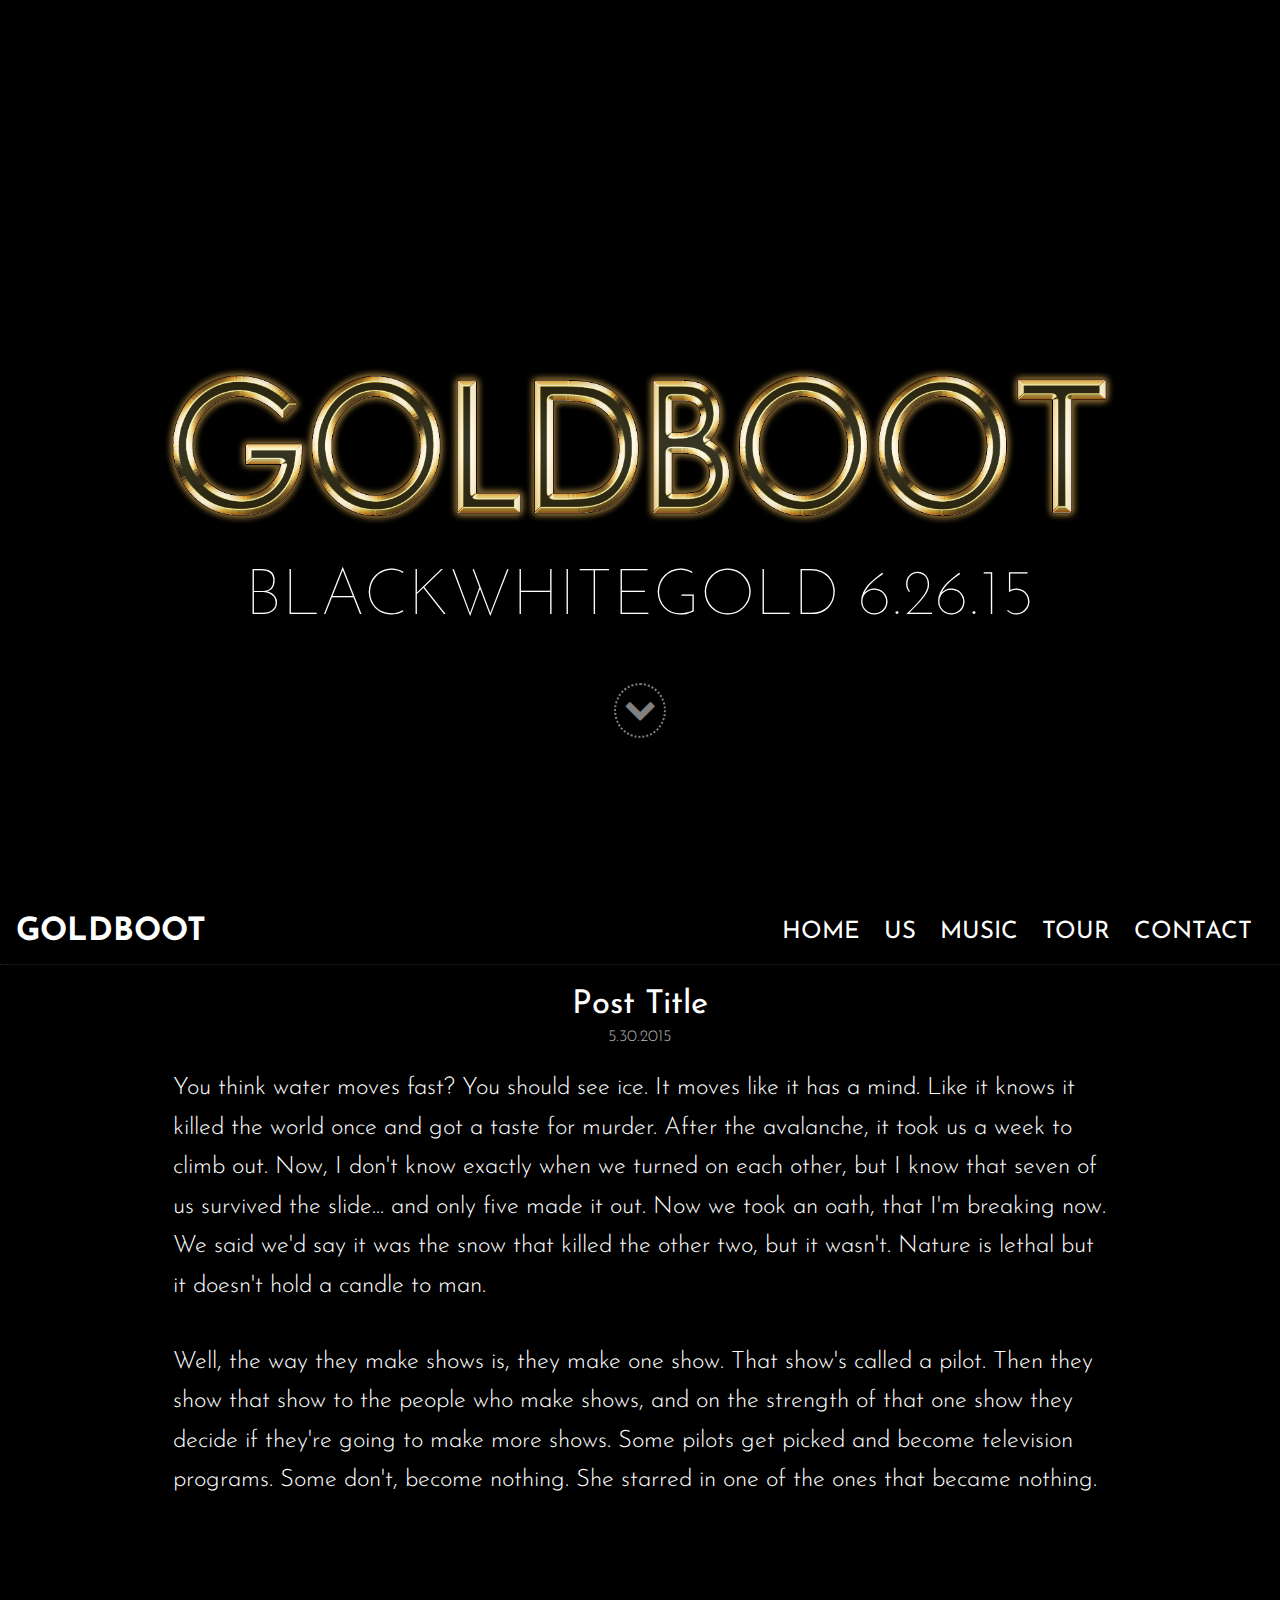
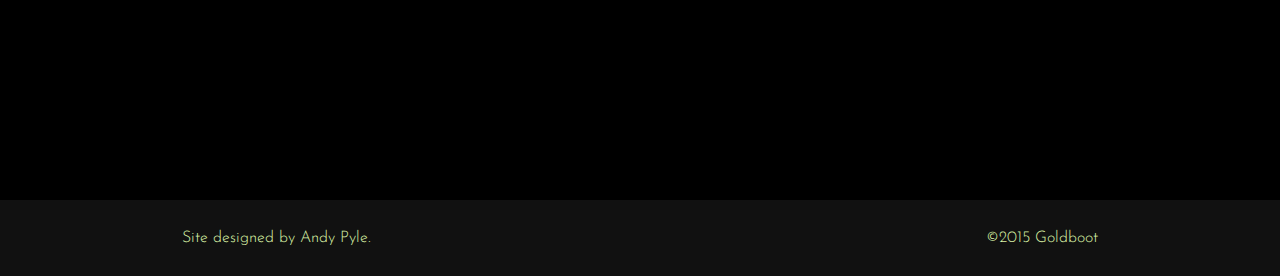
==== index.html @ b39513c5 "Base layout good to go." ====
<!DOCTYPE html>
<html lang="en">
<head>
	<meta charset="UTF-8">
	<title>Goldboot</title>
	<link rel="stylesheet" href="bower_components/font-awesome/css/font-awesome.min.css">
	<link href='http://fonts.googleapis.com/css?family=Josefin+Sans:100,300,400,700' rel='stylesheet' type='text/css'>
	<link rel="stylesheet" href="css/style.min.css">
</head>
<body>
	<header>
		<div class="gb-logo">
			<div class="bwg-coming-soon">
				<p>blackwhitegold 6.26.15</p>
				<a href="#nav" class="scroller"><i class="fa fa-chevron-down"></i></a>
			</div>
		</div>
	</header>

	<main>
		<nav id="nav" class="row">
			<div class="brandname">
				<a href="#">Goldboot</a>
			</div>
			<ul class="navigation">
				<li>
					<a href="#">Home</a>
					<a href="#">Us</a>
					<a href="#">Music</a>
					<a href="#">Tour</a>
					<a href="#">Contact</a>
				</li>
			</ul>
		</nav>
		<section id="blog">
			<article class="blog-post">
				<div class="blog-post-header">
					<h2>Post Title</h2>
					<span class="blog-post-date">5.30.2015</span>
				</div>
				<div class="blog-post-content">
					<p>You think water moves fast? You should see ice. It moves like it has a mind. Like it knows it killed the world once and got a taste for murder. After the avalanche, it took us a week to climb out. Now, I don't know exactly when we turned on each other, but I know that seven of us survived the slide... and only five made it out. Now we took an oath, that I'm breaking now. We said we'd say it was the snow that killed the other two, but it wasn't. Nature is lethal but it doesn't hold a candle to man. </p>

					<p>Well, the way they make shows is, they make one show. That show's called a pilot. Then they show that show to the people who make shows, and on the strength of that one show they decide if they're going to make more shows. Some pilots get picked and become television programs. Some don't, become nothing. She starred in one of the ones that became nothing. </p>
				</div>
			</article>
		</section>
	</main>

	<footer>
		<div class="row foot">
			<div class="container-smaller">
				<div class="col footer-left">
					<p>Site designed by Andy Pyle.</p>
				</div>
				<div class="col footer-right">
					<p>&copy;2015 Goldboot</p>
				</div>
			</div>
		</div>
	</footer>

	<script src="bower_components/jquery/dist/jquery.min.js"></script>
	<script src="bower_components/velocity/velocity.min.js"></script>
	<script src="bower_components/velocity/velocity.ui.min.js"></script>
	<script src="js/app.js"></script>
	
</body>
</html>
---- css/style.min.css ----
/*! normalize.css v3.0.2 | MIT License | git.io/normalize */img,legend{border:0}legend,td,th{padding:0}.col,sub,sup{position:relative}.centered-text,header{text-align:center}html{-ms-text-size-adjust:100%;-webkit-text-size-adjust:100%}body{margin:0}article,aside,details,figcaption,figure,footer,header,hgroup,main,menu,nav,section,summary{display:block}audio,canvas,progress,video{display:inline-block;vertical-align:baseline}audio:not([controls]){display:none;height:0}[hidden],template{display:none}a{background-color:transparent;color:#4473bb;font-weight:400;text-decoration:none}a:active,a:hover{outline:0}abbr[title]{border-bottom:1px dotted}b,optgroup,strong{font-weight:700}dfn{font-style:italic}mark{background:#ff0;color:#000}small{font-size:80%}sub,sup{font-size:75%;line-height:0;vertical-align:baseline}sup{top:-.5em}sub{bottom:-.25em}svg:not(:root){overflow:hidden}figure{margin:1em 40px}hr{box-sizing:content-box;height:0}pre,textarea{overflow:auto}code,kbd,pre,samp{font-family:monospace,monospace;font-size:1em}button,input,optgroup,select,textarea{color:inherit;font:inherit;margin:0}button{overflow:visible}button,select{text-transform:none}button,html input[type=button],input[type=reset],input[type=submit]{-webkit-appearance:button;cursor:pointer}button[disabled],html input[disabled]{cursor:default}button::-moz-focus-inner,input::-moz-focus-inner{border:0;padding:0}input{line-height:normal}input[type=checkbox],input[type=radio]{box-sizing:border-box;padding:0}input[type=number]::-webkit-inner-spin-button,input[type=number]::-webkit-outer-spin-button{height:auto}input[type=search]{-webkit-appearance:textfield;box-sizing:content-box}.col,.row,article.blog-post{box-sizing:border-box}input[type=search]::-webkit-search-cancel-button,input[type=search]::-webkit-search-decoration{-webkit-appearance:none}fieldset{border:1px solid silver;margin:0 2px;padding:.35em .625em .75em}table{border-collapse:collapse;border-spacing:0}.centered{margin:0 auto}.container-fullscreen{margin:0 auto;width:100%}.container,.container-normal{margin:0 auto;width:91%}.container-small{margin:0 auto;width:82%}.container-smaller{margin:0 auto;width:73%}.col{float:left;padding:9px}.row+.row.spaced{padding-top:1.5%}.row:after,.row:before{content:' ';display:table}.flex-center,header .gb-logo{display:-webkit-box;display:-webkit-flex}.row:after{clear:both}.col+.col{margin-left:3%}.col12{width:100%}.col11{width:91.41666667%}.col10{width:82.83333333%}.col9{width:74.25%}.col8{width:65.66666667%}.col7{width:57.08333333%}.col6{width:48.5%}.col5{width:39.91666667%}.col4{width:31.33333333%}.col3{width:22.75%}.col2{width:14.16666667%}.col1{width:5.58333333%}h1,h2,h3,h4,h5,h6,p{margin:0;padding:0;line-height:1.65em;font-weight:400}h1{font-size:2.25em;line-height:1.5em}h2{font-size:2.05em}h3{font-size:1.85em}h4{font-size:1.65em}h5{font-size:1.45em}h6{font-size:1.25em}p{font-size:1.01em;margin-bottom:1.5em;font-weight:300!important}header,header .gb-logo{height:100%;min-height:100%;margin:0 auto;width:100%}.flex-center{display:flex;-webkit-box-align:center;-webkit-align-items:center;align-items:center;-webkit-box-pack:center;-webkit-justify-content:center;justify-content:center}.full-height{height:100%;min-height:100%}body,html{height:100%;min-height:100%;color:#FFF;background-color:#000;font-family:'Josefin Sans',sans-serif}header .gb-logo{display:flex;-webkit-box-align:center;-webkit-align-items:center;align-items:center;-webkit-box-pack:center;-webkit-justify-content:center;justify-content:center;background-image:url(../img/gb-logo.png);background-repeat:no-repeat;background-position:center;background-size:75%}.bwg-coming-soon{text-transform:uppercase;font-weight:100;font-size:3rem;padding-top:7em}.bwg-coming-soon>p{margin-top:.75em;margin-bottom:.5em;font-size:4rem;font-weight:100!important}#nav,main{margin:0 auto}.bwg-coming-soon>a{display:inline-block;font-size:2rem;font-weight:400;padding:.5rem;border-radius:100%;border:2px dotted #fff;color:#fff;width:inherit;line-height:2rem;opacity:.5;-webkit-transition:all .2s ease-in-out;transition:all .2s ease-in-out}#nav,footer,main{width:100%}.bwg-coming-soon>a:hover{color:#dbf4a7;opacity:1}main{height:100%;min-height:100%}#nav{border-bottom:1px dotted rgba(255,255,255,.15)}#nav .brandname{text-align:left;float:left;color:#fff}#nav .brandname a{display:block;color:#fff;margin:0;padding:1rem;font-size:2rem;text-transform:uppercase;font-weight:700}#nav .navigation{display:block;text-align:right;font-size:1.5rem;padding:1.25rem;margin:0}#nav .navigation li{display:inline-block}#nav .navigation li a{color:#fff;text-transform:uppercase;padding:.5rem}section{margin:0 auto;width:73%;padding-top:1.5em}article.blog-post{margin-bottom:2em}article .blog-post-header{box-sizing:border-box;text-align:center;padding-bottom:1rem}article .blog-post-header h2{font-size:2.05rem;font-weight:400;line-height:2rem}article .blog-post-header span{line-height:2rem;color:#BBB;font-weight:300}article .blog-post-content p{font-size:1.5rem}footer{margin:0 auto}footer .foot{background-color:#111}footer .footer-left,footer .footer-right{width:48.5%}footer .footer-left{text-align:left}footer .footer-right{text-align:right}footer p{padding:1rem 0;margin:0;color:#dbf4a7;font-size:1rem}
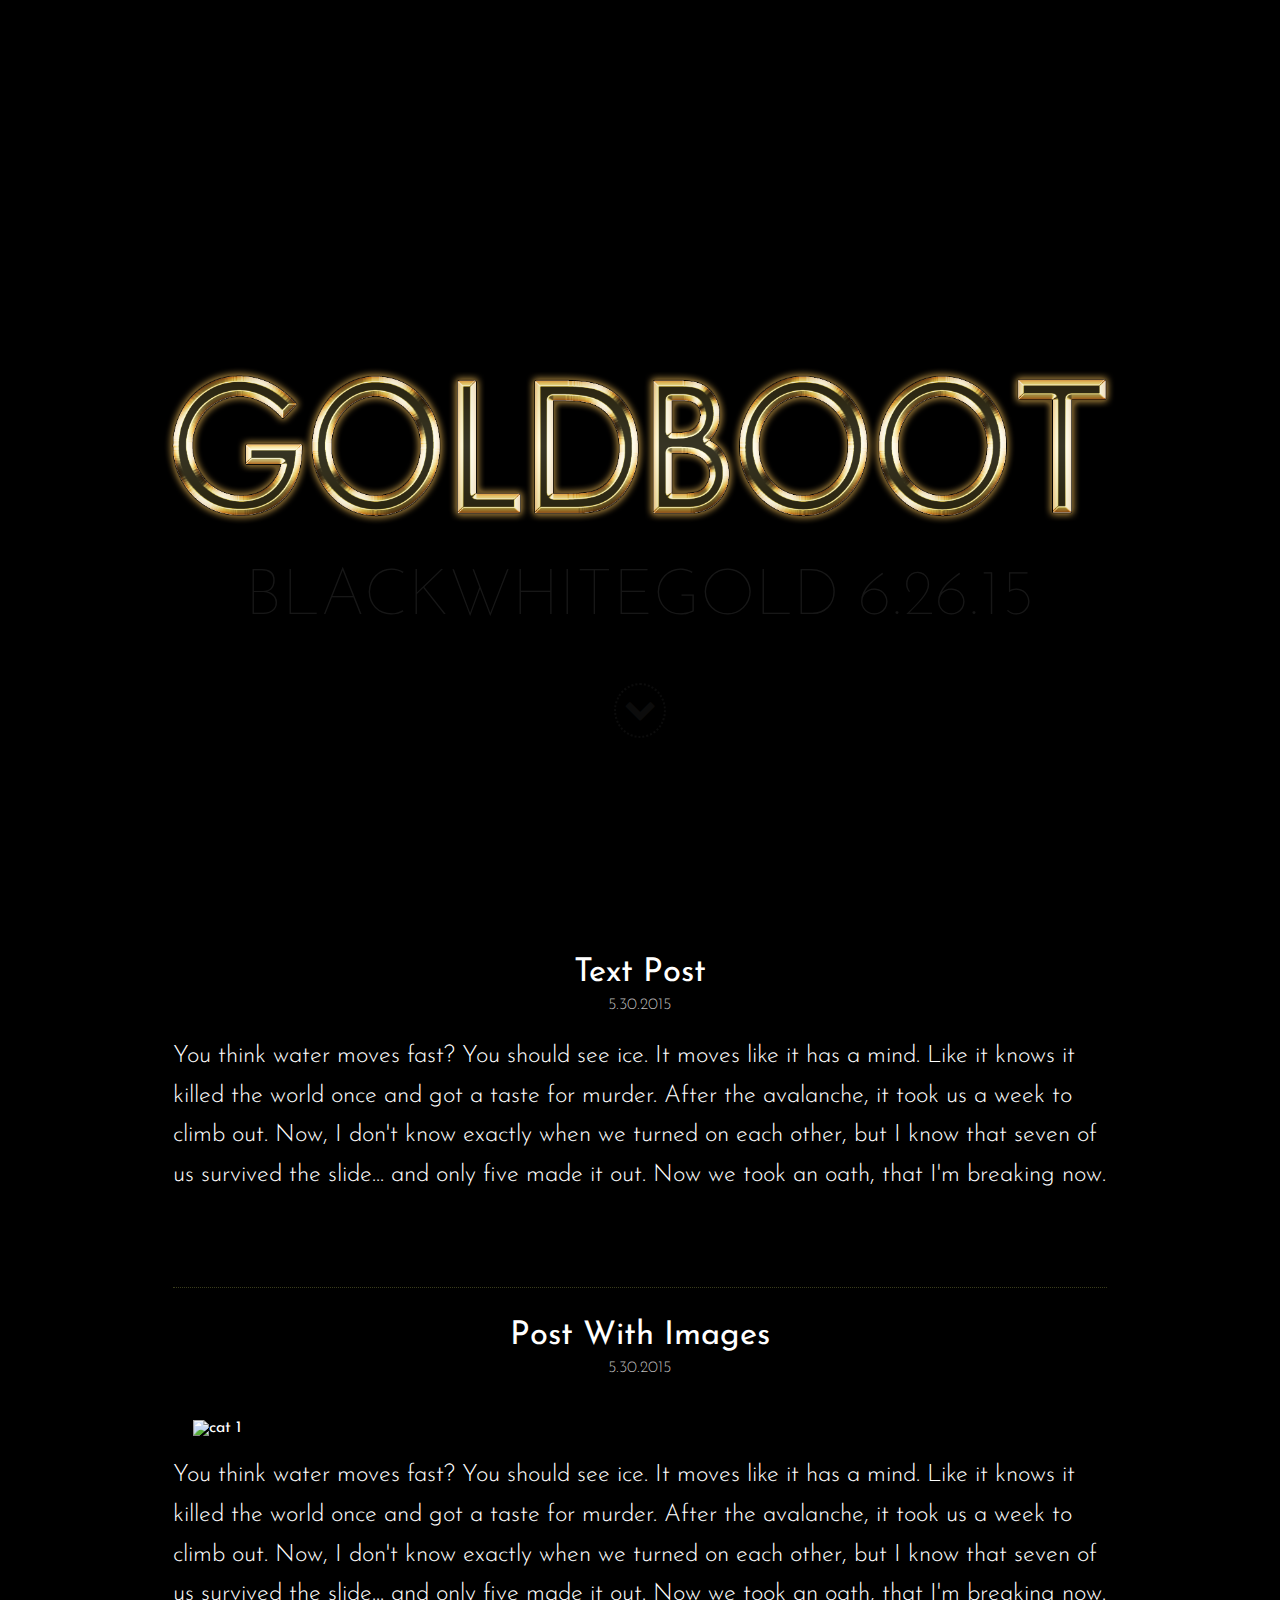
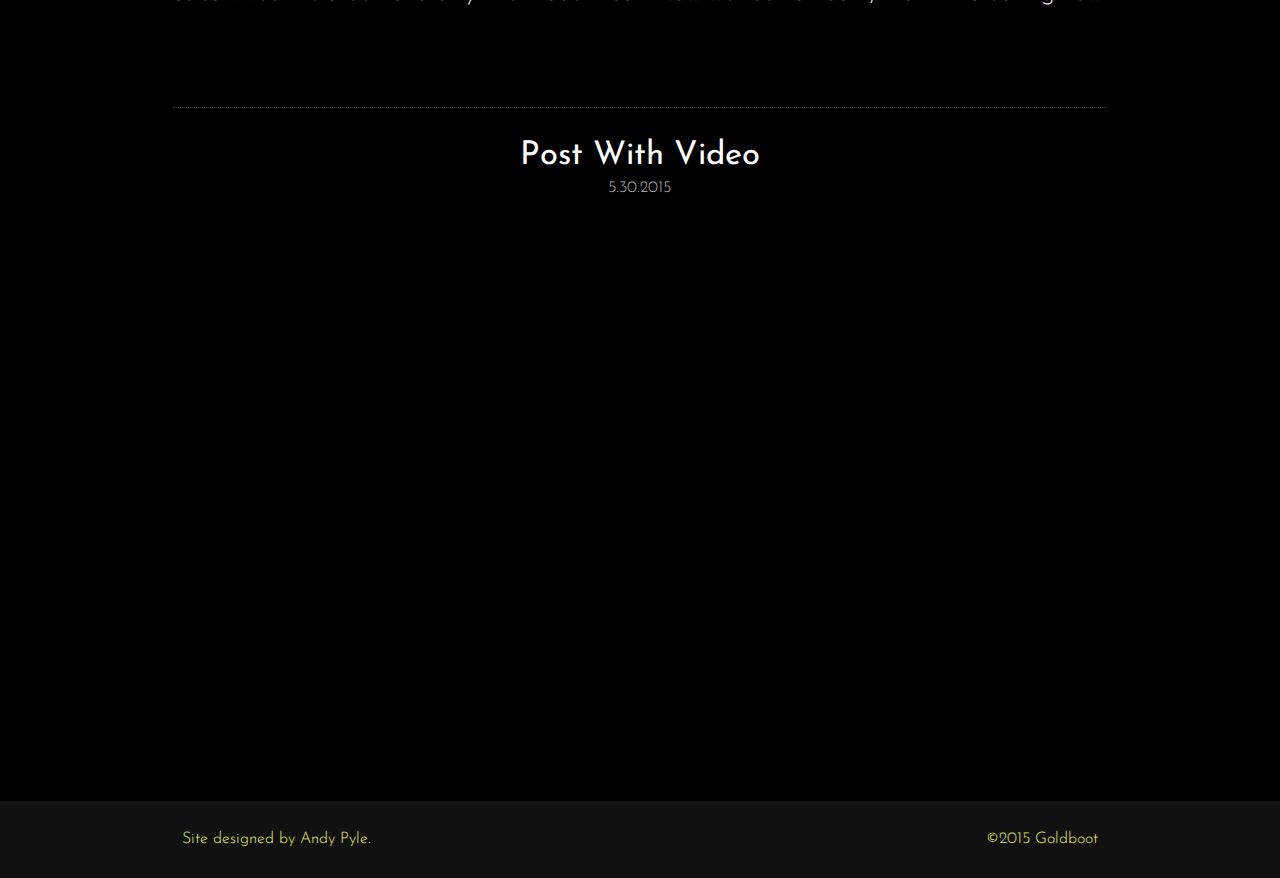
==== commit 77cdb87d: "Navbar animation ready. Nav mouseovers working." ====
--- a/index.html
+++ b/index.html
@@ -12,12 +12,12 @@
 		<div class="gb-logo">
 			<div class="bwg-coming-soon">
 				<p>blackwhitegold 6.26.15</p>
-				<a href="#nav" class="scroller"><i class="fa fa-chevron-down"></i></a>
+				<a href="#content" class="scroller"><i class="fa fa-chevron-down"></i></a>
 			</div>
 		</div>
 	</header>
 
-	<main>
+	<main id="content">
 		<nav id="nav" class="row">
 			<div class="brandname">
 				<a href="#">Goldboot</a>
@@ -35,13 +35,34 @@
 		<section id="blog">
 			<article class="blog-post">
 				<div class="blog-post-header">
-					<h2>Post Title</h2>
+					<h2>Text Post</h2>
 					<span class="blog-post-date">5.30.2015</span>
 				</div>
 				<div class="blog-post-content">
-					<p>You think water moves fast? You should see ice. It moves like it has a mind. Like it knows it killed the world once and got a taste for murder. After the avalanche, it took us a week to climb out. Now, I don't know exactly when we turned on each other, but I know that seven of us survived the slide... and only five made it out. Now we took an oath, that I'm breaking now. We said we'd say it was the snow that killed the other two, but it wasn't. Nature is lethal but it doesn't hold a candle to man. </p>
+					<p>You think water moves fast? You should see ice. It moves like it has a mind. Like it knows it killed the world once and got a taste for murder. After the avalanche, it took us a week to climb out. Now, I don't know exactly when we turned on each other, but I know that seven of us survived the slide... and only five made it out. Now we took an oath, that I'm breaking now.</p>
+				</div>
+			</article>
 
-					<p>Well, the way they make shows is, they make one show. That show's called a pilot. Then they show that show to the people who make shows, and on the strength of that one show they decide if they're going to make more shows. Some pilots get picked and become television programs. Some don't, become nothing. She starred in one of the ones that became nothing. </p>
+			<article class="blog-post images-post">
+				<div class="blog-post-header">
+					<h2>Post With Images</h2>
+					<span class="blog-post-date">5.30.2015</span>
+				</div>
+				<div class="blog-post-content">
+					<img src="http://placekitten.com/g/600/400" alt="cat 1" />
+					<p>You think water moves fast? You should see ice. It moves like it has a mind. Like it knows it killed the world once and got a taste for murder. After the avalanche, it took us a week to climb out. Now, I don't know exactly when we turned on each other, but I know that seven of us survived the slide... and only five made it out. Now we took an oath, that I'm breaking now.</p>
+				</div>
+			</article>
+
+			<article class="blog-post video-post">
+				<div class="blog-post-header">
+					<h2>Post With Video</h2>
+					<span class="blog-post-date">5.30.2015</span>
+				</div>
+				<div class="blog-post-content">
+					<div class="video-container">
+						<iframe src="https://www.youtube.com/embed/y_tuxby7ThM?list=PLWwpUsky9h4jtoKki87TnqMq9BkB4VgEQ&autohide=1&showinfo=0" frameborder="0" allowfullscreen></iframe>
+					</div>
 				</div>
 			</article>
 		</section>
--- a/css/style.min.css
+++ b/css/style.min.css
@@ -1 +1 @@
-/*! normalize.css v3.0.2 | MIT License | git.io/normalize */img,legend{border:0}legend,td,th{padding:0}.col,sub,sup{position:relative}.centered-text,header{text-align:center}html{-ms-text-size-adjust:100%;-webkit-text-size-adjust:100%}body{margin:0}article,aside,details,figcaption,figure,footer,header,hgroup,main,menu,nav,section,summary{display:block}audio,canvas,progress,video{display:inline-block;vertical-align:baseline}audio:not([controls]){display:none;height:0}[hidden],template{display:none}a{background-color:transparent;color:#4473bb;font-weight:400;text-decoration:none}a:active,a:hover{outline:0}abbr[title]{border-bottom:1px dotted}b,optgroup,strong{font-weight:700}dfn{font-style:italic}mark{background:#ff0;color:#000}small{font-size:80%}sub,sup{font-size:75%;line-height:0;vertical-align:baseline}sup{top:-.5em}sub{bottom:-.25em}svg:not(:root){overflow:hidden}figure{margin:1em 40px}hr{box-sizing:content-box;height:0}pre,textarea{overflow:auto}code,kbd,pre,samp{font-family:monospace,monospace;font-size:1em}button,input,optgroup,select,textarea{color:inherit;font:inherit;margin:0}button{overflow:visible}button,select{text-transform:none}button,html input[type=button],input[type=reset],input[type=submit]{-webkit-appearance:button;cursor:pointer}button[disabled],html input[disabled]{cursor:default}button::-moz-focus-inner,input::-moz-focus-inner{border:0;padding:0}input{line-height:normal}input[type=checkbox],input[type=radio]{box-sizing:border-box;padding:0}input[type=number]::-webkit-inner-spin-button,input[type=number]::-webkit-outer-spin-button{height:auto}input[type=search]{-webkit-appearance:textfield;box-sizing:content-box}.col,.row,article.blog-post{box-sizing:border-box}input[type=search]::-webkit-search-cancel-button,input[type=search]::-webkit-search-decoration{-webkit-appearance:none}fieldset{border:1px solid silver;margin:0 2px;padding:.35em .625em .75em}table{border-collapse:collapse;border-spacing:0}.centered{margin:0 auto}.container-fullscreen{margin:0 auto;width:100%}.container,.container-normal{margin:0 auto;width:91%}.container-small{margin:0 auto;width:82%}.container-smaller{margin:0 auto;width:73%}.col{float:left;padding:9px}.row+.row.spaced{padding-top:1.5%}.row:after,.row:before{content:' ';display:table}.flex-center,header .gb-logo{display:-webkit-box;display:-webkit-flex}.row:after{clear:both}.col+.col{margin-left:3%}.col12{width:100%}.col11{width:91.41666667%}.col10{width:82.83333333%}.col9{width:74.25%}.col8{width:65.66666667%}.col7{width:57.08333333%}.col6{width:48.5%}.col5{width:39.91666667%}.col4{width:31.33333333%}.col3{width:22.75%}.col2{width:14.16666667%}.col1{width:5.58333333%}h1,h2,h3,h4,h5,h6,p{margin:0;padding:0;line-height:1.65em;font-weight:400}h1{font-size:2.25em;line-height:1.5em}h2{font-size:2.05em}h3{font-size:1.85em}h4{font-size:1.65em}h5{font-size:1.45em}h6{font-size:1.25em}p{font-size:1.01em;margin-bottom:1.5em;font-weight:300!important}header,header .gb-logo{height:100%;min-height:100%;margin:0 auto;width:100%}.flex-center{display:flex;-webkit-box-align:center;-webkit-align-items:center;align-items:center;-webkit-box-pack:center;-webkit-justify-content:center;justify-content:center}.full-height{height:100%;min-height:100%}body,html{height:100%;min-height:100%;color:#FFF;background-color:#000;font-family:'Josefin Sans',sans-serif}header .gb-logo{display:flex;-webkit-box-align:center;-webkit-align-items:center;align-items:center;-webkit-box-pack:center;-webkit-justify-content:center;justify-content:center;background-image:url(../img/gb-logo.png);background-repeat:no-repeat;background-position:center;background-size:75%}.bwg-coming-soon{text-transform:uppercase;font-weight:100;font-size:3rem;padding-top:7em}.bwg-coming-soon>p{margin-top:.75em;margin-bottom:.5em;font-size:4rem;font-weight:100!important}#nav,main{margin:0 auto}.bwg-coming-soon>a{display:inline-block;font-size:2rem;font-weight:400;padding:.5rem;border-radius:100%;border:2px dotted #fff;color:#fff;width:inherit;line-height:2rem;opacity:.5;-webkit-transition:all .2s ease-in-out;transition:all .2s ease-in-out}#nav,footer,main{width:100%}.bwg-coming-soon>a:hover{color:#dbf4a7;opacity:1}main{height:100%;min-height:100%}#nav{border-bottom:1px dotted rgba(255,255,255,.15)}#nav .brandname{text-align:left;float:left;color:#fff}#nav .brandname a{display:block;color:#fff;margin:0;padding:1rem;font-size:2rem;text-transform:uppercase;font-weight:700}#nav .navigation{display:block;text-align:right;font-size:1.5rem;padding:1.25rem;margin:0}#nav .navigation li{display:inline-block}#nav .navigation li a{color:#fff;text-transform:uppercase;padding:.5rem}section{margin:0 auto;width:73%;padding-top:1.5em}article.blog-post{margin-bottom:2em}article .blog-post-header{box-sizing:border-box;text-align:center;padding-bottom:1rem}article .blog-post-header h2{font-size:2.05rem;font-weight:400;line-height:2rem}article .blog-post-header span{line-height:2rem;color:#BBB;font-weight:300}article .blog-post-content p{font-size:1.5rem}footer{margin:0 auto}footer .foot{background-color:#111}footer .footer-left,footer .footer-right{width:48.5%}footer .footer-left{text-align:left}footer .footer-right{text-align:right}footer p{padding:1rem 0;margin:0;color:#dbf4a7;font-size:1rem}+/*! normalize.css v3.0.2 | MIT License | git.io/normalize */img,legend{border:0}legend,td,th{padding:0}.centered-text,header{text-align:center}.col,sub,sup{position:relative}html{-ms-text-size-adjust:100%;-webkit-text-size-adjust:100%}body{margin:0}article,aside,details,figcaption,figure,footer,header,hgroup,main,menu,nav,section,summary{display:block}audio,canvas,progress,video{display:inline-block;vertical-align:baseline}audio:not([controls]){display:none;height:0}[hidden],template{display:none}a{background-color:transparent;color:#4473bb;font-weight:400;text-decoration:none}a:active,a:hover{outline:0}abbr[title]{border-bottom:1px dotted}b,optgroup,strong{font-weight:700}dfn{font-style:italic}mark{background:#ff0;color:#000}small{font-size:80%}sub,sup{font-size:75%;line-height:0;vertical-align:baseline}sup{top:-.5em}sub{bottom:-.25em}svg:not(:root){overflow:hidden}figure{margin:1em 40px}hr{box-sizing:content-box;height:0}pre,textarea{overflow:auto}code,kbd,pre,samp{font-family:monospace,monospace;font-size:1em}button,input,optgroup,select,textarea{color:inherit;font:inherit;margin:0}button{overflow:visible}button,select{text-transform:none}button,html input[type=button],input[type=reset],input[type=submit]{-webkit-appearance:button;cursor:pointer}button[disabled],html input[disabled]{cursor:default}button::-moz-focus-inner,input::-moz-focus-inner{border:0;padding:0}input{line-height:normal}input[type=checkbox],input[type=radio]{box-sizing:border-box;padding:0}input[type=number]::-webkit-inner-spin-button,input[type=number]::-webkit-outer-spin-button{height:auto}input[type=search]{-webkit-appearance:textfield;box-sizing:content-box}.col,.row,article.blog-post{box-sizing:border-box}input[type=search]::-webkit-search-cancel-button,input[type=search]::-webkit-search-decoration{-webkit-appearance:none}fieldset{border:1px solid silver;margin:0 2px;padding:.35em .625em .75em}table{border-collapse:collapse;border-spacing:0}.centered{margin:0 auto}.container-fullscreen{margin:0 auto;width:100%}.container,.container-normal{margin:0 auto;width:91%}.container-small{margin:0 auto;width:82%}.container-smaller{margin:0 auto;width:73%}.col{float:left;padding:9px}.row+.row.spaced{padding-top:1.5%}.row:after,.row:before{content:' ';display:table}.flex-center,header .gb-logo{display:-webkit-box;display:-webkit-flex}.row:after{clear:both}.col+.col{margin-left:3%}.col12{width:100%}.col11{width:91.41666667%}.col10{width:82.83333333%}.col9{width:74.25%}.col8{width:65.66666667%}.col7{width:57.08333333%}.col6{width:48.5%}.col5{width:39.91666667%}.col4{width:31.33333333%}.col3{width:22.75%}.col2{width:14.16666667%}.col1{width:5.58333333%}header,header .gb-logo{width:100%;height:100%;min-height:100%}h1,h2,h3,h4,h5,h6,p{margin:0;padding:0;line-height:1.65em;font-weight:400}h1{font-size:2.25em;line-height:1.5em}h2{font-size:2.05em}h3{font-size:1.85em}h4{font-size:1.65em}h5{font-size:1.45em}h6{font-size:1.25em}p{font-size:1.01em;margin-bottom:1.5em;font-weight:300!important}.centered-block,header{margin:0 auto}.flex-center{display:flex;-webkit-box-align:center;-webkit-align-items:center;align-items:center;-webkit-box-pack:center;-webkit-justify-content:center;justify-content:center}.full-height{height:100%;min-height:100%}body,html{height:100%;min-height:100%;color:#FFF;background-color:#000;font-family:'Josefin Sans',sans-serif}header .gb-logo{display:flex;-webkit-box-align:center;-webkit-align-items:center;align-items:center;-webkit-box-pack:center;-webkit-justify-content:center;justify-content:center;margin:0 auto;background-image:url(../img/gb-logo.png);background-repeat:no-repeat;background-position:center;background-size:75%}.bwg-coming-soon{text-transform:uppercase;font-weight:100;font-size:3rem;padding-top:7em}.bwg-coming-soon>p{margin-top:.75em;margin-bottom:.5em;font-size:4rem;font-weight:100!important}.bwg-coming-soon>a{display:inline-block;font-size:2rem;font-weight:400;padding:.5rem;border-radius:100%;border:2px dotted #fff;color:#fff;width:inherit;line-height:2rem;opacity:.5;-webkit-transition:all .2s ease-in-out;transition:all .2s ease-in-out}#nav,main{margin:0 auto;width:100%}.bwg-coming-soon>a:hover{color:#e2ef70;opacity:1;border:2px dotted #e2ef70;box-shadow:0 0 15px rgba(226,239,112,.2),inset 0 0 35px rgba(226,239,112,.1)}#nav{border-bottom:1px dotted rgba(255,255,255,.15);height:0;overflow:hidden;opacity:0}#nav .brandname{text-align:left;float:left;color:#fff}#nav .brandname a{display:block;color:#fff;margin:0;padding:1rem;font-size:2rem;text-transform:uppercase;font-weight:700}#nav .navigation{display:block;text-align:right;font-size:1.5rem;padding:1.25rem;margin:0}#nav .navigation li{display:inline-block}#nav .navigation li a{color:#fff;text-transform:uppercase;padding:.5rem;position:relative;-webkit-transition:all .25s ease-in-out;transition:all .25s ease-in-out}#nav .navigation li a:after{content:'';position:absolute;display:block;width:0;height:15%;bottom:0;left:0;background-color:#e2ef70;z-index:-1;-webkit-transition:all .25s ease-in-out;transition:all .25s ease-in-out}.video-container,article .blog-post-content{display:block;position:relative}#nav .navigation li a:hover{color:#e2ef70;-webkit-transition:all .25s ease-in-out;transition:all .25s ease-in-out}#nav .navigation li a:hover:after{color:#e2ef70;width:100%;-webkit-transition:all .25s ease-in-out;transition:all .25s ease-in-out}section{margin:0 auto;width:73%;padding-top:1.5em}article.blog-post{margin-bottom:1.5em;padding:2em 0}article.blog-post+article.blog-post{border-top:1px dotted rgba(226,239,112,.25)}article .blog-post-header{box-sizing:border-box;text-align:center;padding-bottom:1rem}article .blog-post-header h2{font-size:2.05rem;font-weight:400;line-height:2rem}article .blog-post-header span{line-height:2rem;color:#BBB;font-weight:300}article .blog-post-content p{font-size:1.5rem}article.images-post .blog-post-content img{margin:0 auto;display:block;padding:1.25em}.video-container{padding-bottom:56.25%;height:0;overflow:hidden;max-width:100%}.video-container embed,.video-container iframe,.video-container object{position:absolute;top:0;left:0;width:100%;height:100%;border-radius:.6em}footer{margin:0 auto;width:100%;display:block}footer .foot{background-color:#111}footer .footer-left,footer .footer-right{width:48.5%}footer .footer-left{text-align:left}footer .footer-right{text-align:right}footer p{padding:1rem 0;margin:0;color:#e2ef70;font-size:1rem}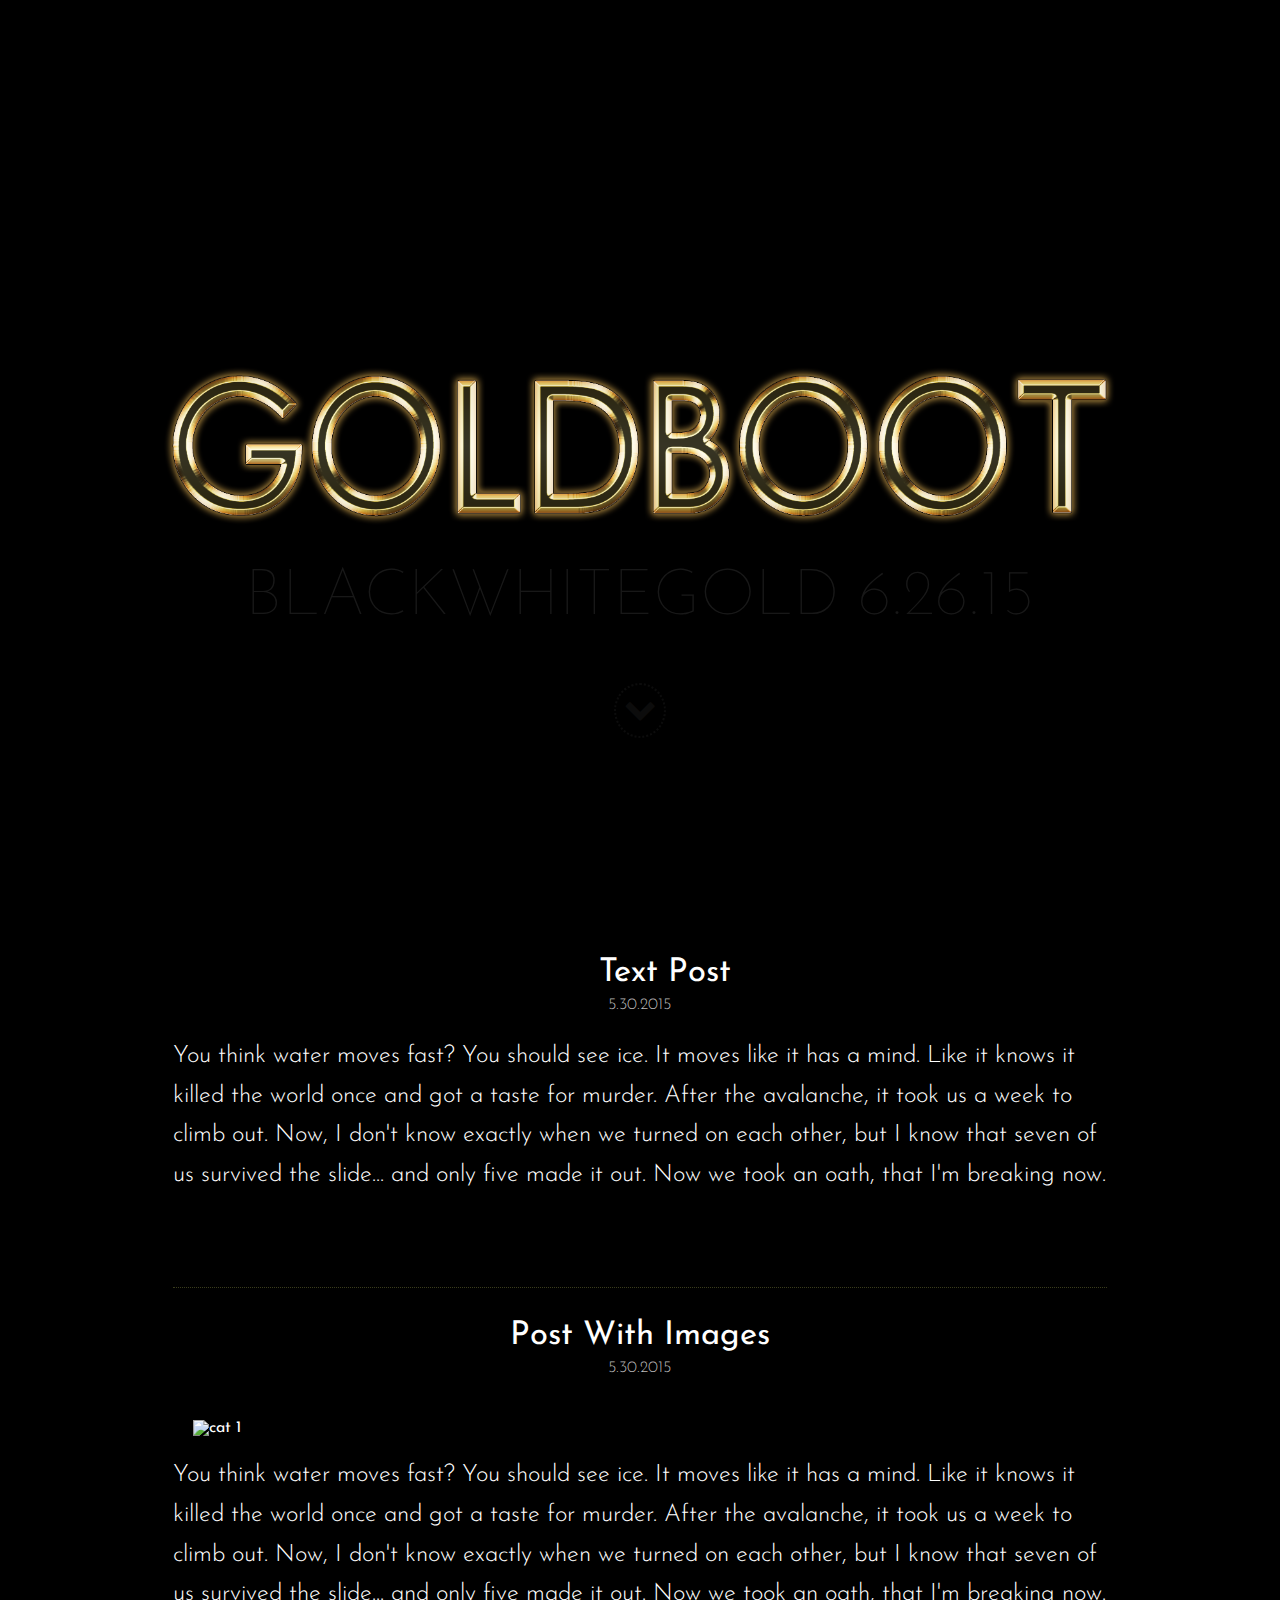
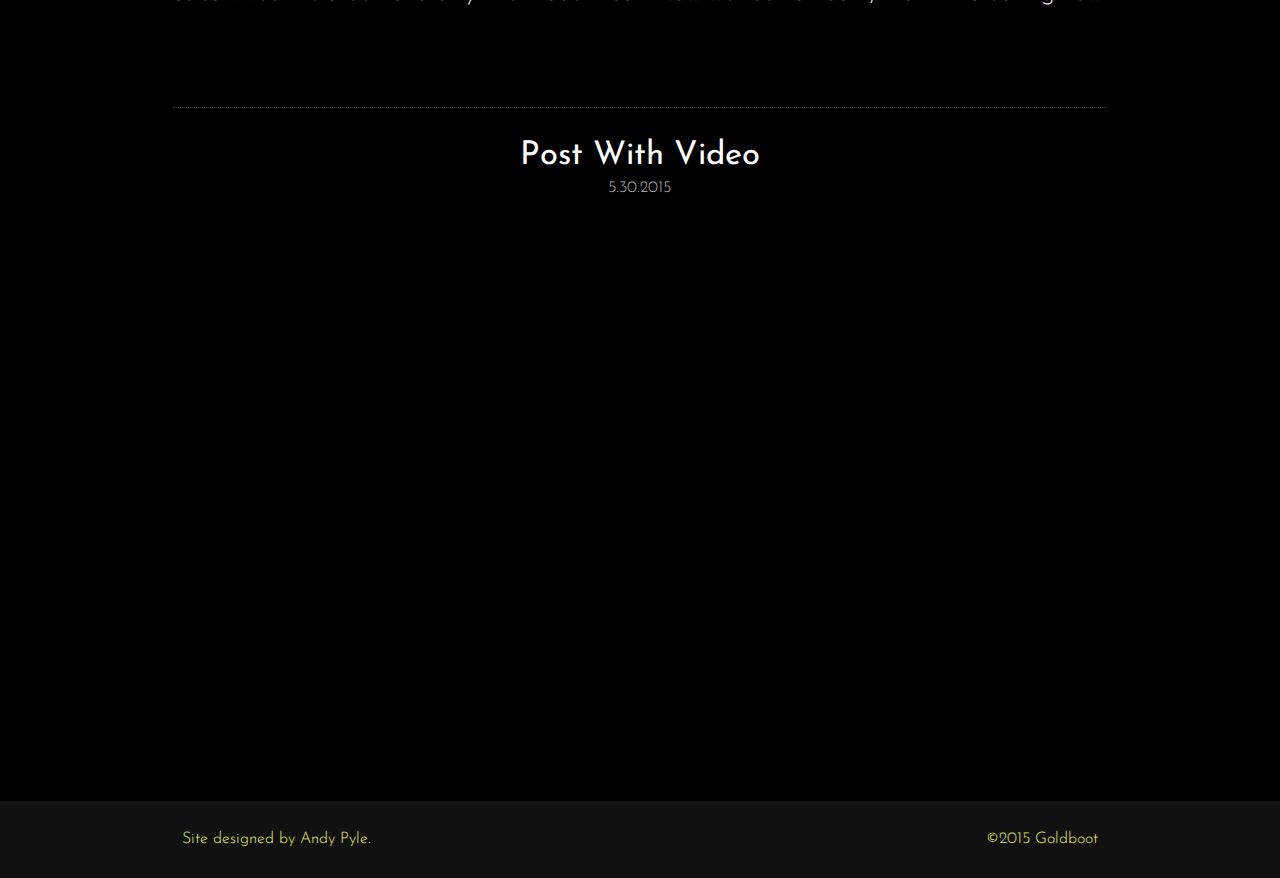
==== commit d275f504: "Added media queries." ====
--- a/index.html
+++ b/index.html
@@ -1,6 +1,7 @@
 <!DOCTYPE html>
 <html lang="en">
 <head>
+	<meta name="viewport" content="width=device-width, user-scalable=no, initial-scale=1.0, maximum-scale=1.0, minimum-scale=1.0">
 	<meta charset="UTF-8">
 	<title>Goldboot</title>
 	<link rel="stylesheet" href="bower_components/font-awesome/css/font-awesome.min.css">
@@ -22,14 +23,15 @@
 			<div class="brandname">
 				<a href="#">Goldboot</a>
 			</div>
+			<div class="mobile-control">
+				<a href="#" class="mob-nav"><i class="fa fa-bars fa-2x"></i></a>
+			</div>
 			<ul class="navigation">
-				<li>
-					<a href="#">Home</a>
-					<a href="#">Us</a>
-					<a href="#">Music</a>
-					<a href="#">Tour</a>
-					<a href="#">Contact</a>
-				</li>
+				<li><a href="#">Home</a></li>
+				<li><a href="#">Us</a></li>
+				<li><a href="#">Music</a></li>
+				<li><a href="#">Tour</a></li>
+				<li><a href="#">Contact</a></li>
 			</ul>
 		</nav>
 		<section id="blog">
--- a/css/style.min.css
+++ b/css/style.min.css
@@ -1 +1 @@
-/*! normalize.css v3.0.2 | MIT License | git.io/normalize */img,legend{border:0}legend,td,th{padding:0}.centered-text,header{text-align:center}.col,sub,sup{position:relative}html{-ms-text-size-adjust:100%;-webkit-text-size-adjust:100%}body{margin:0}article,aside,details,figcaption,figure,footer,header,hgroup,main,menu,nav,section,summary{display:block}audio,canvas,progress,video{display:inline-block;vertical-align:baseline}audio:not([controls]){display:none;height:0}[hidden],template{display:none}a{background-color:transparent;color:#4473bb;font-weight:400;text-decoration:none}a:active,a:hover{outline:0}abbr[title]{border-bottom:1px dotted}b,optgroup,strong{font-weight:700}dfn{font-style:italic}mark{background:#ff0;color:#000}small{font-size:80%}sub,sup{font-size:75%;line-height:0;vertical-align:baseline}sup{top:-.5em}sub{bottom:-.25em}svg:not(:root){overflow:hidden}figure{margin:1em 40px}hr{box-sizing:content-box;height:0}pre,textarea{overflow:auto}code,kbd,pre,samp{font-family:monospace,monospace;font-size:1em}button,input,optgroup,select,textarea{color:inherit;font:inherit;margin:0}button{overflow:visible}button,select{text-transform:none}button,html input[type=button],input[type=reset],input[type=submit]{-webkit-appearance:button;cursor:pointer}button[disabled],html input[disabled]{cursor:default}button::-moz-focus-inner,input::-moz-focus-inner{border:0;padding:0}input{line-height:normal}input[type=checkbox],input[type=radio]{box-sizing:border-box;padding:0}input[type=number]::-webkit-inner-spin-button,input[type=number]::-webkit-outer-spin-button{height:auto}input[type=search]{-webkit-appearance:textfield;box-sizing:content-box}.col,.row,article.blog-post{box-sizing:border-box}input[type=search]::-webkit-search-cancel-button,input[type=search]::-webkit-search-decoration{-webkit-appearance:none}fieldset{border:1px solid silver;margin:0 2px;padding:.35em .625em .75em}table{border-collapse:collapse;border-spacing:0}.centered{margin:0 auto}.container-fullscreen{margin:0 auto;width:100%}.container,.container-normal{margin:0 auto;width:91%}.container-small{margin:0 auto;width:82%}.container-smaller{margin:0 auto;width:73%}.col{float:left;padding:9px}.row+.row.spaced{padding-top:1.5%}.row:after,.row:before{content:' ';display:table}.flex-center,header .gb-logo{display:-webkit-box;display:-webkit-flex}.row:after{clear:both}.col+.col{margin-left:3%}.col12{width:100%}.col11{width:91.41666667%}.col10{width:82.83333333%}.col9{width:74.25%}.col8{width:65.66666667%}.col7{width:57.08333333%}.col6{width:48.5%}.col5{width:39.91666667%}.col4{width:31.33333333%}.col3{width:22.75%}.col2{width:14.16666667%}.col1{width:5.58333333%}header,header .gb-logo{width:100%;height:100%;min-height:100%}h1,h2,h3,h4,h5,h6,p{margin:0;padding:0;line-height:1.65em;font-weight:400}h1{font-size:2.25em;line-height:1.5em}h2{font-size:2.05em}h3{font-size:1.85em}h4{font-size:1.65em}h5{font-size:1.45em}h6{font-size:1.25em}p{font-size:1.01em;margin-bottom:1.5em;font-weight:300!important}.centered-block,header{margin:0 auto}.flex-center{display:flex;-webkit-box-align:center;-webkit-align-items:center;align-items:center;-webkit-box-pack:center;-webkit-justify-content:center;justify-content:center}.full-height{height:100%;min-height:100%}body,html{height:100%;min-height:100%;color:#FFF;background-color:#000;font-family:'Josefin Sans',sans-serif}header .gb-logo{display:flex;-webkit-box-align:center;-webkit-align-items:center;align-items:center;-webkit-box-pack:center;-webkit-justify-content:center;justify-content:center;margin:0 auto;background-image:url(../img/gb-logo.png);background-repeat:no-repeat;background-position:center;background-size:75%}.bwg-coming-soon{text-transform:uppercase;font-weight:100;font-size:3rem;padding-top:7em}.bwg-coming-soon>p{margin-top:.75em;margin-bottom:.5em;font-size:4rem;font-weight:100!important}.bwg-coming-soon>a{display:inline-block;font-size:2rem;font-weight:400;padding:.5rem;border-radius:100%;border:2px dotted #fff;color:#fff;width:inherit;line-height:2rem;opacity:.5;-webkit-transition:all .2s ease-in-out;transition:all .2s ease-in-out}#nav,main{margin:0 auto;width:100%}.bwg-coming-soon>a:hover{color:#e2ef70;opacity:1;border:2px dotted #e2ef70;box-shadow:0 0 15px rgba(226,239,112,.2),inset 0 0 35px rgba(226,239,112,.1)}#nav{border-bottom:1px dotted rgba(255,255,255,.15);height:0;overflow:hidden;opacity:0}#nav .brandname{text-align:left;float:left;color:#fff}#nav .brandname a{display:block;color:#fff;margin:0;padding:1rem;font-size:2rem;text-transform:uppercase;font-weight:700}#nav .navigation{display:block;text-align:right;font-size:1.5rem;padding:1.25rem;margin:0}#nav .navigation li{display:inline-block}#nav .navigation li a{color:#fff;text-transform:uppercase;padding:.5rem;position:relative;-webkit-transition:all .25s ease-in-out;transition:all .25s ease-in-out}#nav .navigation li a:after{content:'';position:absolute;display:block;width:0;height:15%;bottom:0;left:0;background-color:#e2ef70;z-index:-1;-webkit-transition:all .25s ease-in-out;transition:all .25s ease-in-out}.video-container,article .blog-post-content{display:block;position:relative}#nav .navigation li a:hover{color:#e2ef70;-webkit-transition:all .25s ease-in-out;transition:all .25s ease-in-out}#nav .navigation li a:hover:after{color:#e2ef70;width:100%;-webkit-transition:all .25s ease-in-out;transition:all .25s ease-in-out}section{margin:0 auto;width:73%;padding-top:1.5em}article.blog-post{margin-bottom:1.5em;padding:2em 0}article.blog-post+article.blog-post{border-top:1px dotted rgba(226,239,112,.25)}article .blog-post-header{box-sizing:border-box;text-align:center;padding-bottom:1rem}article .blog-post-header h2{font-size:2.05rem;font-weight:400;line-height:2rem}article .blog-post-header span{line-height:2rem;color:#BBB;font-weight:300}article .blog-post-content p{font-size:1.5rem}article.images-post .blog-post-content img{margin:0 auto;display:block;padding:1.25em}.video-container{padding-bottom:56.25%;height:0;overflow:hidden;max-width:100%}.video-container embed,.video-container iframe,.video-container object{position:absolute;top:0;left:0;width:100%;height:100%;border-radius:.6em}footer{margin:0 auto;width:100%;display:block}footer .foot{background-color:#111}footer .footer-left,footer .footer-right{width:48.5%}footer .footer-left{text-align:left}footer .footer-right{text-align:right}footer p{padding:1rem 0;margin:0;color:#e2ef70;font-size:1rem}+/*! normalize.css v3.0.2 | MIT License | git.io/normalize */img,legend{border:0}legend,td,th{padding:0}.col,sub,sup{position:relative}.centered-text,header{text-align:center}html{-ms-text-size-adjust:100%;-webkit-text-size-adjust:100%}body{margin:0}article,aside,details,figcaption,figure,footer,header,hgroup,main,menu,nav,section,summary{display:block}audio,canvas,progress,video{display:inline-block;vertical-align:baseline}audio:not([controls]){display:none;height:0}[hidden],template{display:none}a{background-color:transparent;color:#4473bb;font-weight:400;text-decoration:none}a:active,a:hover{outline:0}abbr[title]{border-bottom:1px dotted}b,optgroup,strong{font-weight:700}dfn{font-style:italic}mark{background:#ff0;color:#000}small{font-size:80%}sub,sup{font-size:75%;line-height:0;vertical-align:baseline}sup{top:-.5em}sub{bottom:-.25em}svg:not(:root){overflow:hidden}figure{margin:1em 40px}hr{box-sizing:content-box;height:0}pre,textarea{overflow:auto}#nav,button{overflow:visible}code,kbd,pre,samp{font-family:monospace,monospace;font-size:1em}button,input,optgroup,select,textarea{color:inherit;font:inherit;margin:0}button,select{text-transform:none}button,html input[type=button],input[type=reset],input[type=submit]{-webkit-appearance:button;cursor:pointer}button[disabled],html input[disabled]{cursor:default}button::-moz-focus-inner,input::-moz-focus-inner{border:0;padding:0}input{line-height:normal}input[type=checkbox],input[type=radio]{box-sizing:border-box;padding:0}input[type=number]::-webkit-inner-spin-button,input[type=number]::-webkit-outer-spin-button{height:auto}input[type=search]{-webkit-appearance:textfield;box-sizing:content-box}.col,.row,article.blog-post{box-sizing:border-box}input[type=search]::-webkit-search-cancel-button,input[type=search]::-webkit-search-decoration{-webkit-appearance:none}fieldset{border:1px solid silver;margin:0 2px;padding:.35em .625em .75em}table{border-collapse:collapse;border-spacing:0}.centered{margin:0 auto}.container-fullscreen{margin:0 auto;width:100%}.container,.container-normal{margin:0 auto;width:91%}.container-small{margin:0 auto;width:82%}.container-smaller{margin:0 auto;width:73%}.col{float:left;padding:9px}.row+.row.spaced{padding-top:1.5%}.row:after,.row:before{content:' ';display:table}.flex-center,header .gb-logo{display:-webkit-box;display:-webkit-flex}.row:after{clear:both}.col+.col{margin-left:3%}.col12{width:100%}.col11{width:91.41666667%}.col10{width:82.83333333%}.col9{width:74.25%}.col8{width:65.66666667%}.col7{width:57.08333333%}.col6{width:48.5%}.col5{width:39.91666667%}.col4{width:31.33333333%}.col3{width:22.75%}.col2{width:14.16666667%}.col1{width:5.58333333%}header,header .gb-logo{width:100%;height:100%;min-height:100%}h1,h2,h3,h4,h5,h6,p{margin:0;padding:0;line-height:1.65em;font-weight:400}h1{font-size:2.25em;line-height:1.5em}h2{font-size:2.05em}h3{font-size:1.85em}h4{font-size:1.65em}h5{font-size:1.45em}h6{font-size:1.25em}p{font-size:1.01em;margin-bottom:1.5em;font-weight:300!important}.centered-block,header{margin:0 auto}.flex-center{display:flex;-webkit-box-align:center;-webkit-align-items:center;align-items:center;-webkit-box-pack:center;-webkit-justify-content:center;justify-content:center}.full-height{height:100%;min-height:100%}body,html{height:100%;min-height:100%;color:#FFF;background-color:#000;font-family:'Josefin Sans',sans-serif}header .gb-logo{display:flex;-webkit-box-align:center;-webkit-align-items:center;align-items:center;-webkit-box-pack:center;-webkit-justify-content:center;justify-content:center;margin:0 auto;background-image:url(../img/gb-logo.png);background-repeat:no-repeat;background-position:center;background-size:75%}.bwg-coming-soon{text-transform:uppercase;font-weight:100;font-size:3rem;padding-top:7em}.bwg-coming-soon>p{margin-top:.75em;margin-bottom:.5em;font-size:4rem;font-weight:100!important}@media only screen and (min-width:400px)and (max-width:800px){header .gb-logo{background-position:center top}.bwg-coming-soon{padding-top:.5em!important}.bwg-coming-soon>p{font-size:2.5rem}}@media only screen and (max-width:400px){header .gb-logo{background-size:92%}.bwg-coming-soon{padding-top:4em}.bwg-coming-soon>p{margin-top:2em;margin-bottom:2.5em;font-size:1.75rem}}.bwg-coming-soon>a{display:inline-block;font-size:2rem;font-weight:400;padding:.5rem;border-radius:100%;border:2px dotted #fff;color:#fff;width:inherit;line-height:2rem;opacity:.5;-webkit-transition:all .2s ease-in-out;transition:all .2s ease-in-out}#nav,main{margin:0 auto;width:100%;position:relative}@media only screen and (max-width:1200px){.bwg-coming-soon>a{font-size:2.75rem}}.bwg-coming-soon>a:hover{color:#e2ef70;opacity:1;border:2px dotted #e2ef70;box-shadow:0 0 15px rgba(226,239,112,.2),inset 0 0 35px rgba(226,239,112,.1)}main{z-index:-40}#nav{border-bottom:1px dotted rgba(255,255,255,.15);height:0;opacity:0;z-index:-1}#nav .brandname{text-align:left;float:left;color:#fff}#nav .brandname a{display:block;color:#fff;margin:0;padding:1rem;font-size:2rem;text-transform:uppercase;font-weight:700}#nav .navigation{display:block;text-align:right;font-size:1.5rem;padding:1.25rem;margin:0}@media only screen and (max-width:1200px){#nav .navigation{display:none;position:absolute;left:0;right:0;top:56px;z-index:40;text-align:center;background-color:#000}}#nav .navigation li{display:inline-block}@media only screen and (max-width:1200px){#nav .navigation li{display:block!important}}#nav .navigation li a{color:#fff;text-transform:uppercase;padding:.5rem;position:relative;-webkit-transition:all .25s ease-in-out;transition:all .25s ease-in-out}@media only screen and (min-width:400px)and (max-width:800px){#nav .navigation li a{font-size:1.85rem;display:block;padding:.25em}}@media only screen and (max-width:400px){#nav .navigation li a{font-size:2rem;display:block;padding:.5em}}#nav .navigation li a:after{content:'';position:absolute;display:block;width:0;height:15%;bottom:0;left:0;background-color:#e2ef70;z-index:-1;-webkit-transition:all .25s ease-in-out;transition:all .25s ease-in-out}#nav .navigation li a:hover{color:#e2ef70;-webkit-transition:all .25s ease-in-out;transition:all .25s ease-in-out}#nav .navigation li a:hover:after{color:#e2ef70;width:100%;-webkit-transition:all .25s ease-in-out;transition:all .25s ease-in-out}#nav .mobile-control{text-align:right;display:none}#nav .mobile-control .mob-nav{color:#FFF!important;padding:.75rem;display:block}section{margin:0 auto;width:73%;padding-top:1.5em;position:relative;z-index:-50}@media only screen and (max-width:1200px){#nav .mobile-control{display:block}section{margin:0 auto;width:82%}}article.blog-post{margin-bottom:1.5em;padding:2em 0}article.blog-post+article.blog-post{border-top:1px dotted rgba(226,239,112,.25)}article .blog-post-header{box-sizing:border-box;text-align:center;padding-bottom:1rem}article .blog-post-header h2{font-size:2.05rem;font-weight:400;line-height:2rem}article .blog-post-header span{line-height:2rem;color:#BBB;font-weight:300}article .blog-post-content{position:relative;display:block}article .blog-post-content p{font-size:1.5rem}article.images-post .blog-post-content img{margin:0 auto;display:block;padding:1.25em}@media only screen and (max-width:1200px){article.images-post .blog-post-content img{width:100%;height:auto}}.video-container{display:block;position:relative;padding-bottom:56.25%;height:0;overflow:hidden;max-width:100%}.video-container embed,.video-container iframe,.video-container object{position:absolute;top:0;left:0;width:100%;height:100%;border-radius:.6em}footer{margin:0 auto;width:100%;display:block}footer .foot{background-color:#111}footer .footer-left,footer .footer-right{width:48.5%}footer .footer-left{text-align:left}footer .footer-right{text-align:right}footer p{padding:1rem 0;margin:0;color:#e2ef70;font-size:1rem}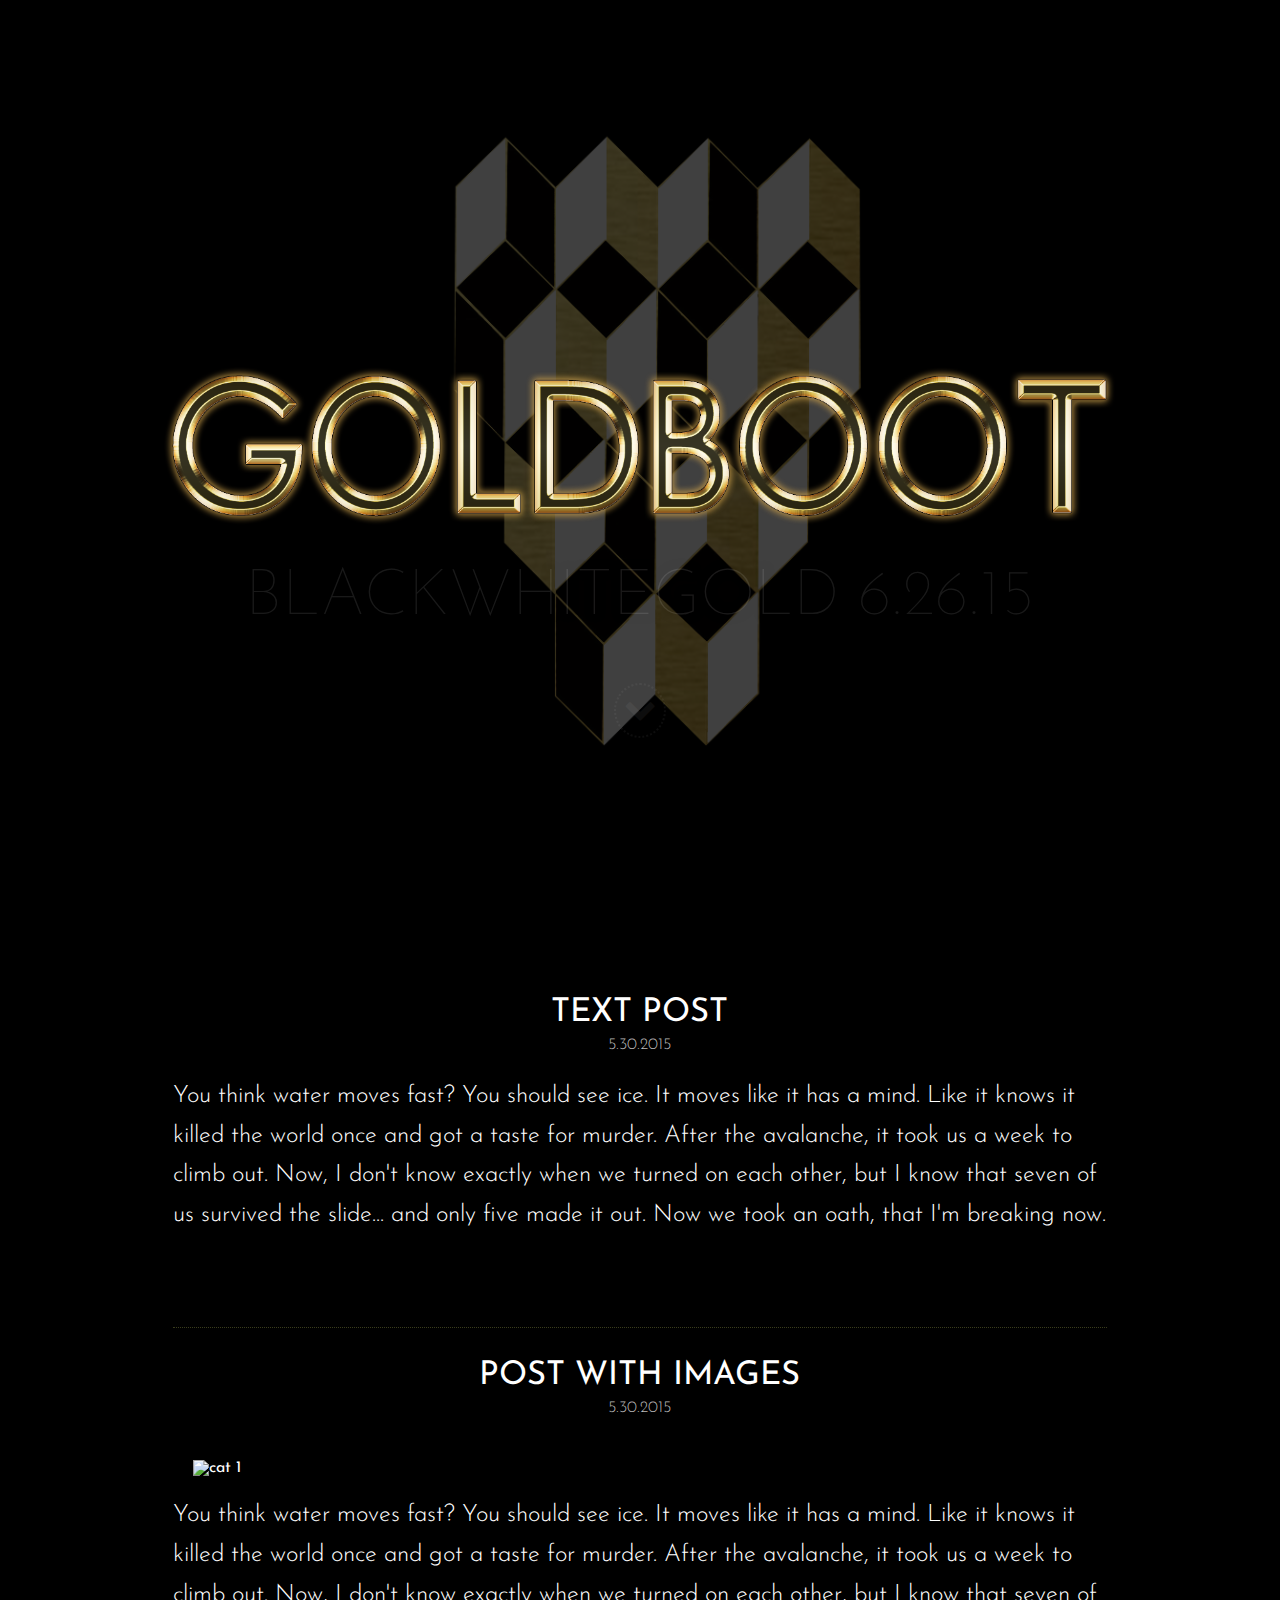
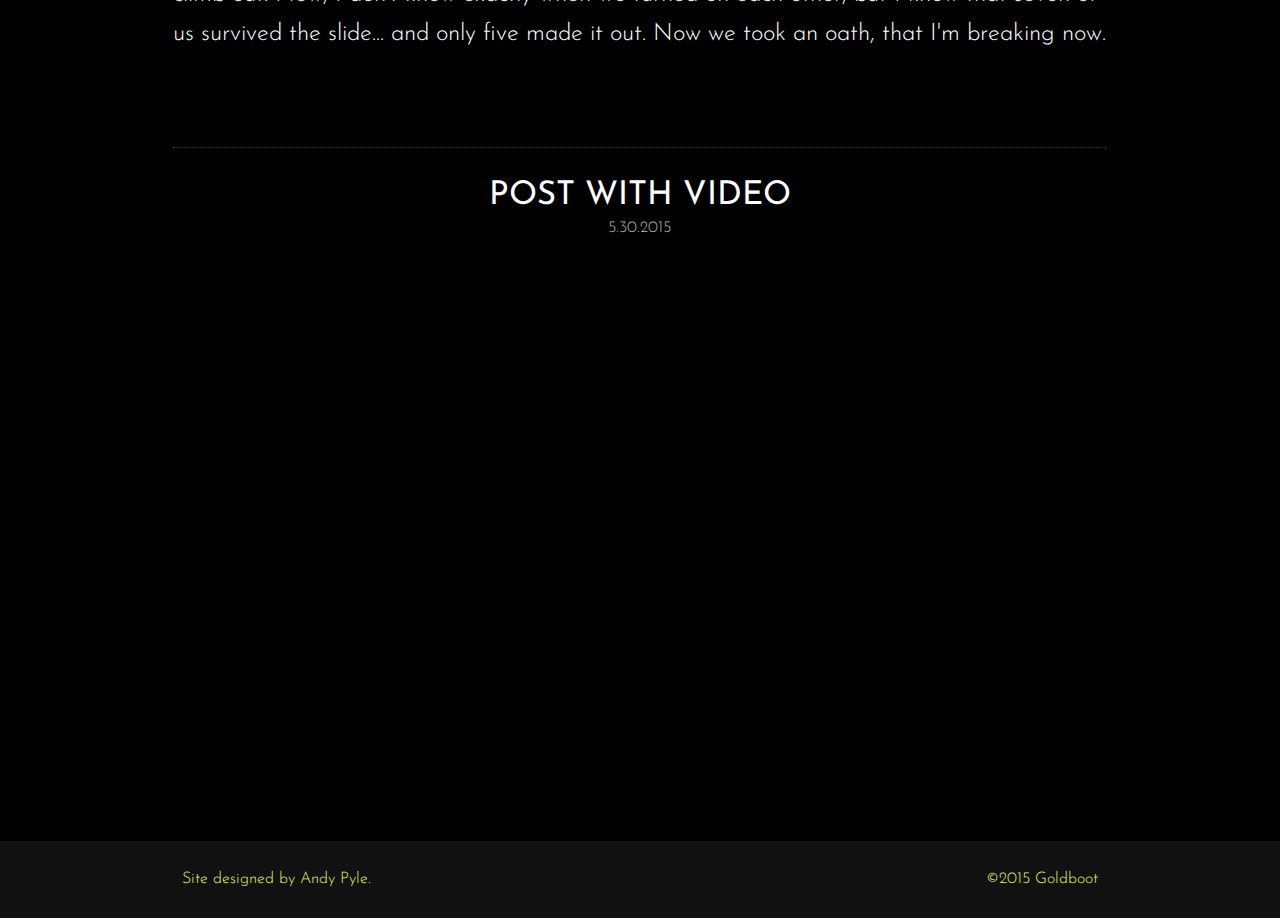
==== commit f45313a3: "Added album art background image in header." ====
--- a/index.html
+++ b/index.html
@@ -9,7 +9,9 @@
 	<link rel="stylesheet" href="css/style.min.css">
 </head>
 <body>
+	<div class="gb-cluster"></div>
 	<header>
+
 		<div class="gb-logo">
 			<div class="bwg-coming-soon">
 				<p>blackwhitegold 6.26.15</p>
--- a/css/style.min.css
+++ b/css/style.min.css
@@ -1 +1 @@
-/*! normalize.css v3.0.2 | MIT License | git.io/normalize */img,legend{border:0}legend,td,th{padding:0}.col,sub,sup{position:relative}.centered-text,header{text-align:center}html{-ms-text-size-adjust:100%;-webkit-text-size-adjust:100%}body{margin:0}article,aside,details,figcaption,figure,footer,header,hgroup,main,menu,nav,section,summary{display:block}audio,canvas,progress,video{display:inline-block;vertical-align:baseline}audio:not([controls]){display:none;height:0}[hidden],template{display:none}a{background-color:transparent;color:#4473bb;font-weight:400;text-decoration:none}a:active,a:hover{outline:0}abbr[title]{border-bottom:1px dotted}b,optgroup,strong{font-weight:700}dfn{font-style:italic}mark{background:#ff0;color:#000}small{font-size:80%}sub,sup{font-size:75%;line-height:0;vertical-align:baseline}sup{top:-.5em}sub{bottom:-.25em}svg:not(:root){overflow:hidden}figure{margin:1em 40px}hr{box-sizing:content-box;height:0}pre,textarea{overflow:auto}#nav,button{overflow:visible}code,kbd,pre,samp{font-family:monospace,monospace;font-size:1em}button,input,optgroup,select,textarea{color:inherit;font:inherit;margin:0}button,select{text-transform:none}button,html input[type=button],input[type=reset],input[type=submit]{-webkit-appearance:button;cursor:pointer}button[disabled],html input[disabled]{cursor:default}button::-moz-focus-inner,input::-moz-focus-inner{border:0;padding:0}input{line-height:normal}input[type=checkbox],input[type=radio]{box-sizing:border-box;padding:0}input[type=number]::-webkit-inner-spin-button,input[type=number]::-webkit-outer-spin-button{height:auto}input[type=search]{-webkit-appearance:textfield;box-sizing:content-box}.col,.row,article.blog-post{box-sizing:border-box}input[type=search]::-webkit-search-cancel-button,input[type=search]::-webkit-search-decoration{-webkit-appearance:none}fieldset{border:1px solid silver;margin:0 2px;padding:.35em .625em .75em}table{border-collapse:collapse;border-spacing:0}.centered{margin:0 auto}.container-fullscreen{margin:0 auto;width:100%}.container,.container-normal{margin:0 auto;width:91%}.container-small{margin:0 auto;width:82%}.container-smaller{margin:0 auto;width:73%}.col{float:left;padding:9px}.row+.row.spaced{padding-top:1.5%}.row:after,.row:before{content:' ';display:table}.flex-center,header .gb-logo{display:-webkit-box;display:-webkit-flex}.row:after{clear:both}.col+.col{margin-left:3%}.col12{width:100%}.col11{width:91.41666667%}.col10{width:82.83333333%}.col9{width:74.25%}.col8{width:65.66666667%}.col7{width:57.08333333%}.col6{width:48.5%}.col5{width:39.91666667%}.col4{width:31.33333333%}.col3{width:22.75%}.col2{width:14.16666667%}.col1{width:5.58333333%}header,header .gb-logo{width:100%;height:100%;min-height:100%}h1,h2,h3,h4,h5,h6,p{margin:0;padding:0;line-height:1.65em;font-weight:400}h1{font-size:2.25em;line-height:1.5em}h2{font-size:2.05em}h3{font-size:1.85em}h4{font-size:1.65em}h5{font-size:1.45em}h6{font-size:1.25em}p{font-size:1.01em;margin-bottom:1.5em;font-weight:300!important}.centered-block,header{margin:0 auto}.flex-center{display:flex;-webkit-box-align:center;-webkit-align-items:center;align-items:center;-webkit-box-pack:center;-webkit-justify-content:center;justify-content:center}.full-height{height:100%;min-height:100%}body,html{height:100%;min-height:100%;color:#FFF;background-color:#000;font-family:'Josefin Sans',sans-serif}header .gb-logo{display:flex;-webkit-box-align:center;-webkit-align-items:center;align-items:center;-webkit-box-pack:center;-webkit-justify-content:center;justify-content:center;margin:0 auto;background-image:url(../img/gb-logo.png);background-repeat:no-repeat;background-position:center;background-size:75%}.bwg-coming-soon{text-transform:uppercase;font-weight:100;font-size:3rem;padding-top:7em}.bwg-coming-soon>p{margin-top:.75em;margin-bottom:.5em;font-size:4rem;font-weight:100!important}@media only screen and (min-width:400px)and (max-width:800px){header .gb-logo{background-position:center top}.bwg-coming-soon{padding-top:.5em!important}.bwg-coming-soon>p{font-size:2.5rem}}@media only screen and (max-width:400px){header .gb-logo{background-size:92%}.bwg-coming-soon{padding-top:4em}.bwg-coming-soon>p{margin-top:2em;margin-bottom:2.5em;font-size:1.75rem}}.bwg-coming-soon>a{display:inline-block;font-size:2rem;font-weight:400;padding:.5rem;border-radius:100%;border:2px dotted #fff;color:#fff;width:inherit;line-height:2rem;opacity:.5;-webkit-transition:all .2s ease-in-out;transition:all .2s ease-in-out}#nav,main{margin:0 auto;width:100%;position:relative}@media only screen and (max-width:1200px){.bwg-coming-soon>a{font-size:2.75rem}}.bwg-coming-soon>a:hover{color:#e2ef70;opacity:1;border:2px dotted #e2ef70;box-shadow:0 0 15px rgba(226,239,112,.2),inset 0 0 35px rgba(226,239,112,.1)}main{z-index:-40}#nav{border-bottom:1px dotted rgba(255,255,255,.15);height:0;opacity:0;z-index:-1}#nav .brandname{text-align:left;float:left;color:#fff}#nav .brandname a{display:block;color:#fff;margin:0;padding:1rem;font-size:2rem;text-transform:uppercase;font-weight:700}#nav .navigation{display:block;text-align:right;font-size:1.5rem;padding:1.25rem;margin:0}@media only screen and (max-width:1200px){#nav .navigation{display:none;position:absolute;left:0;right:0;top:56px;z-index:40;text-align:center;background-color:#000}}#nav .navigation li{display:inline-block}@media only screen and (max-width:1200px){#nav .navigation li{display:block!important}}#nav .navigation li a{color:#fff;text-transform:uppercase;padding:.5rem;position:relative;-webkit-transition:all .25s ease-in-out;transition:all .25s ease-in-out}@media only screen and (min-width:400px)and (max-width:800px){#nav .navigation li a{font-size:1.85rem;display:block;padding:.25em}}@media only screen and (max-width:400px){#nav .navigation li a{font-size:2rem;display:block;padding:.5em}}#nav .navigation li a:after{content:'';position:absolute;display:block;width:0;height:15%;bottom:0;left:0;background-color:#e2ef70;z-index:-1;-webkit-transition:all .25s ease-in-out;transition:all .25s ease-in-out}#nav .navigation li a:hover{color:#e2ef70;-webkit-transition:all .25s ease-in-out;transition:all .25s ease-in-out}#nav .navigation li a:hover:after{color:#e2ef70;width:100%;-webkit-transition:all .25s ease-in-out;transition:all .25s ease-in-out}#nav .mobile-control{text-align:right;display:none}#nav .mobile-control .mob-nav{color:#FFF!important;padding:.75rem;display:block}section{margin:0 auto;width:73%;padding-top:1.5em;position:relative;z-index:-50}@media only screen and (max-width:1200px){#nav .mobile-control{display:block}section{margin:0 auto;width:82%}}article.blog-post{margin-bottom:1.5em;padding:2em 0}article.blog-post+article.blog-post{border-top:1px dotted rgba(226,239,112,.25)}article .blog-post-header{box-sizing:border-box;text-align:center;padding-bottom:1rem}article .blog-post-header h2{font-size:2.05rem;font-weight:400;line-height:2rem}article .blog-post-header span{line-height:2rem;color:#BBB;font-weight:300}article .blog-post-content{position:relative;display:block}article .blog-post-content p{font-size:1.5rem}article.images-post .blog-post-content img{margin:0 auto;display:block;padding:1.25em}@media only screen and (max-width:1200px){article.images-post .blog-post-content img{width:100%;height:auto}}.video-container{display:block;position:relative;padding-bottom:56.25%;height:0;overflow:hidden;max-width:100%}.video-container embed,.video-container iframe,.video-container object{position:absolute;top:0;left:0;width:100%;height:100%;border-radius:.6em}footer{margin:0 auto;width:100%;display:block}footer .foot{background-color:#111}footer .footer-left,footer .footer-right{width:48.5%}footer .footer-left{text-align:left}footer .footer-right{text-align:right}footer p{padding:1rem 0;margin:0;color:#e2ef70;font-size:1rem}+/*! normalize.css v3.0.2 | MIT License | git.io/normalize */img,legend{border:0}legend,td,th{padding:0}.col,sub,sup{position:relative}.centered-text,header{text-align:center}.full-height,body,header,header .gb-logo,html{min-height:100%}html{-ms-text-size-adjust:100%;-webkit-text-size-adjust:100%}body{margin:0}article,aside,details,figcaption,figure,footer,header,hgroup,main,menu,nav,section,summary{display:block}audio,canvas,progress,video{display:inline-block;vertical-align:baseline}audio:not([controls]){display:none;height:0}[hidden],template{display:none}a{background-color:transparent;color:#4473bb;font-weight:400;text-decoration:none}a:active,a:hover{outline:0}abbr[title]{border-bottom:1px dotted}b,optgroup,strong{font-weight:700}dfn{font-style:italic}mark{background:#ff0;color:#000}small{font-size:80%}sub,sup{font-size:75%;line-height:0;vertical-align:baseline}sup{top:-.5em}sub{bottom:-.25em}svg:not(:root){overflow:hidden}figure{margin:1em 40px}hr{box-sizing:content-box;height:0}pre,textarea{overflow:auto}code,kbd,pre,samp{font-family:monospace,monospace;font-size:1em}button,input,optgroup,select,textarea{color:inherit;font:inherit;margin:0}button{overflow:visible}button,select{text-transform:none}button,html input[type=button],input[type=reset],input[type=submit]{-webkit-appearance:button;cursor:pointer}button[disabled],html input[disabled]{cursor:default}button::-moz-focus-inner,input::-moz-focus-inner{border:0;padding:0}input{line-height:normal}input[type=checkbox],input[type=radio]{box-sizing:border-box;padding:0}input[type=number]::-webkit-inner-spin-button,input[type=number]::-webkit-outer-spin-button{height:auto}input[type=search]{-webkit-appearance:textfield;box-sizing:content-box}.col,.row,article.blog-post{box-sizing:border-box}input[type=search]::-webkit-search-cancel-button,input[type=search]::-webkit-search-decoration{-webkit-appearance:none}fieldset{border:1px solid silver;margin:0 2px;padding:.35em .625em .75em}table{border-collapse:collapse;border-spacing:0}.centered{margin:0 auto}.container-fullscreen{margin:0 auto;width:100%}.container,.container-normal{margin:0 auto;width:91%}.container-small{margin:0 auto;width:82%}.container-smaller{margin:0 auto;width:73%}.col{float:left;padding:9px}.row+.row.spaced{padding-top:1.5%}.row:after,.row:before{content:' ';display:table}.row:after{clear:both}.col+.col{margin-left:3%}.col12{width:100%}.col11{width:91.41666667%}.col10{width:82.83333333%}.col9{width:74.25%}.col8{width:65.66666667%}.col7{width:57.08333333%}.col6{width:48.5%}.col5{width:39.91666667%}.col4{width:31.33333333%}.col3{width:22.75%}.col2{width:14.16666667%}.col1{width:5.58333333%}.gb-cluster,header,header .gb-logo{width:100%;height:100%}h1,h2,h3,h4,h5,h6,p{margin:0;padding:0;line-height:1.65em;font-weight:400}h1{font-size:2.25em;line-height:1.5em}h2{font-size:2.05em}h3{font-size:1.85em}h4{font-size:1.65em}h5{font-size:1.45em}h6{font-size:1.25em}p{font-size:1.01em;margin-bottom:1.5em;font-weight:300!important}.centered-block,header{margin:0 auto}.flex-center{display:-webkit-box;display:-webkit-flex;display:flex;-webkit-box-align:center;-webkit-align-items:center;align-items:center;-webkit-box-pack:center;-webkit-justify-content:center;justify-content:center}.full-height{height:100%}body,html{height:100%;color:#FFF;background-color:#000;font-family:'Josefin Sans',sans-serif}.gb-cluster{display:block;background:-webkit-gradient(linear,0 0,0 100%,from(#1a82f7),to(#2f2727));background-image:url(../img/cluster.png);background-color:rgba(0,0,0,.75);-webkit-background-blend-mode:multiply;background-blend-mode:multiply;background-size:70%;background-repeat:no-repeat;background-position:center;background-attachment:fixed;overflow:hidden;position:absolute;top:0;left:0;right:0;z-index:0}header .gb-logo{display:-webkit-box;display:-webkit-flex;display:flex;-webkit-box-align:center;-webkit-align-items:center;align-items:center;-webkit-box-pack:center;-webkit-justify-content:center;justify-content:center;margin:0 auto;position:relative;z-index:0;background-image:url(../img/gb-logo.png);background-repeat:no-repeat;background-position:center;background-size:75%}.bwg-coming-soon{text-transform:uppercase;font-weight:100;font-size:3rem;padding-top:7em}.bwg-coming-soon>p{margin-top:.75em;margin-bottom:.5em;font-size:4rem;font-weight:100!important;text-shadow:1px 0 9px #000}@media only screen and (min-width:400px)and (max-width:800px){header .gb-logo{background-position:center top}.bwg-coming-soon{padding-top:.5em!important}.bwg-coming-soon>p{font-size:2.5rem}}@media only screen and (max-width:400px){header .gb-logo{background-size:92%}.bwg-coming-soon{padding-top:4em}.bwg-coming-soon>p{margin-top:2em;margin-bottom:2.5em;font-size:1.75rem}}.bwg-coming-soon>a{display:inline-block;font-size:2rem;font-weight:400;padding:.5rem;border-radius:100%;border:2px dotted #fff;color:#fff;width:inherit;line-height:2rem;opacity:.5;-webkit-transition:all .2s ease-in-out;transition:all .2s ease-in-out}#nav,main{margin:0 auto;width:100%;position:relative}@media only screen and (max-width:1200px){.bwg-coming-soon>a{font-size:2.75rem}}.bwg-coming-soon>a:hover{color:#e2ef70;opacity:1;border:2px dotted #e2ef70;box-shadow:0 0 15px rgba(226,239,112,.2),inset 0 0 35px rgba(226,239,112,.1)}main{z-index:-40}#nav{border-bottom:1px dotted rgba(255,255,255,.15);height:0;overflow:visible;opacity:0;z-index:-1}#nav .brandname{text-align:left;float:left;color:#fff}#nav .brandname a{display:block;color:#fff;margin:0;padding:1rem;font-size:2rem;text-transform:uppercase;font-weight:700}#nav .navigation{display:block;text-align:right;font-size:1.5rem;padding:1.25rem;margin:0}@media only screen and (max-width:1200px){#nav .navigation{display:none;position:absolute;left:0;right:0;top:56px;z-index:100;text-align:center;background-color:#000}}#nav .navigation li{display:inline-block}@media only screen and (max-width:1200px){#nav .navigation li{display:block!important}}#nav .navigation li a{color:#fff;text-transform:uppercase;padding:.5rem;position:relative;-webkit-transition:all .25s ease-in-out;transition:all .25s ease-in-out}@media only screen and (min-width:400px)and (max-width:800px){#nav .navigation li a{font-size:1.85rem;display:block;padding:.25em}}@media only screen and (max-width:400px){#nav .navigation li a{font-size:2rem;display:block;padding:.5em}}#nav .navigation li a:after{content:'';position:absolute;display:block;width:0;height:15%;bottom:0;left:0;background-color:#e2ef70;z-index:-1;-webkit-transition:all .25s ease-in-out;transition:all .25s ease-in-out}#nav .navigation li a:hover{color:#e2ef70;-webkit-transition:all .25s ease-in-out;transition:all .25s ease-in-out}#nav .navigation li a:hover:after{color:#e2ef70;width:100%;-webkit-transition:all .25s ease-in-out;transition:all .25s ease-in-out}#nav .mobile-control{text-align:right;display:none}#nav .mobile-control .mob-nav{color:#FFF!important;padding:.75rem;display:block}section{margin:0 auto;width:73%;padding-top:1.5em;position:relative;z-index:-50}@media only screen and (max-width:1200px){#nav .mobile-control{display:block}section{margin:0 auto;width:82%}}#blog{padding-top:4em}article.blog-post{margin-bottom:1.5em;padding:2em 0}article.blog-post+article.blog-post{border-top:1px dotted rgba(226,239,112,.25)}article .blog-post-header{box-sizing:border-box;text-align:center;padding-bottom:1rem;text-transform:uppercase}article .blog-post-header h2{font-size:2.05rem;font-weight:400;line-height:2rem}article .blog-post-header span{line-height:2rem;color:#BBB;font-weight:300}article .blog-post-content{position:relative;display:block}article .blog-post-content p{font-size:1.5rem}article.images-post .blog-post-content img{margin:0 auto;display:block;padding:1.25em}@media only screen and (max-width:1200px){article.images-post .blog-post-content img{width:100%;height:auto}}.video-container{display:block;position:relative;padding-bottom:56.25%;height:0;overflow:hidden;max-width:100%}.video-container embed,.video-container iframe,.video-container object{position:absolute;top:0;left:0;width:100%;height:100%;border-radius:.6em}footer{margin:0 auto;width:100%;display:block}footer .foot{background-color:#111}footer .footer-left,footer .footer-right{width:48.5%}footer .footer-left{text-align:left}footer .footer-right{text-align:right}footer p{padding:1rem 0;margin:0;color:#e2ef70;font-size:1rem}